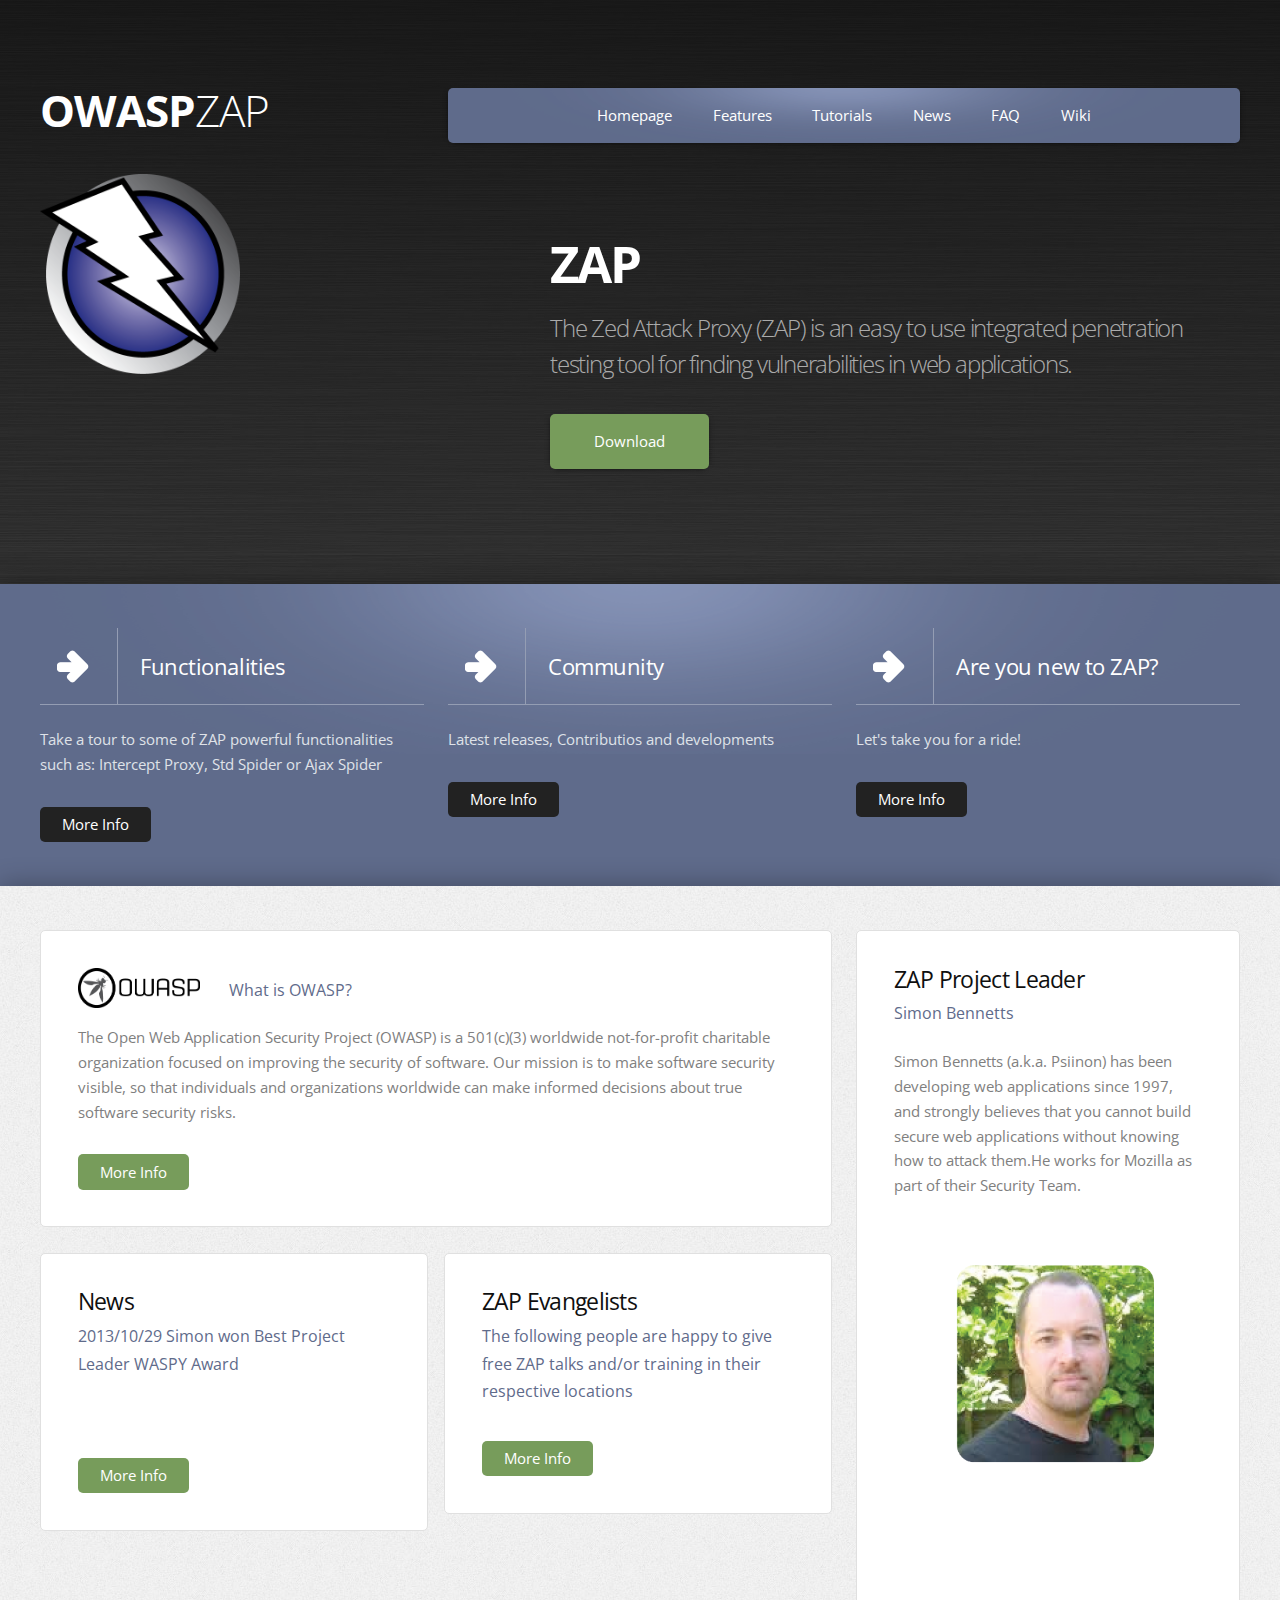
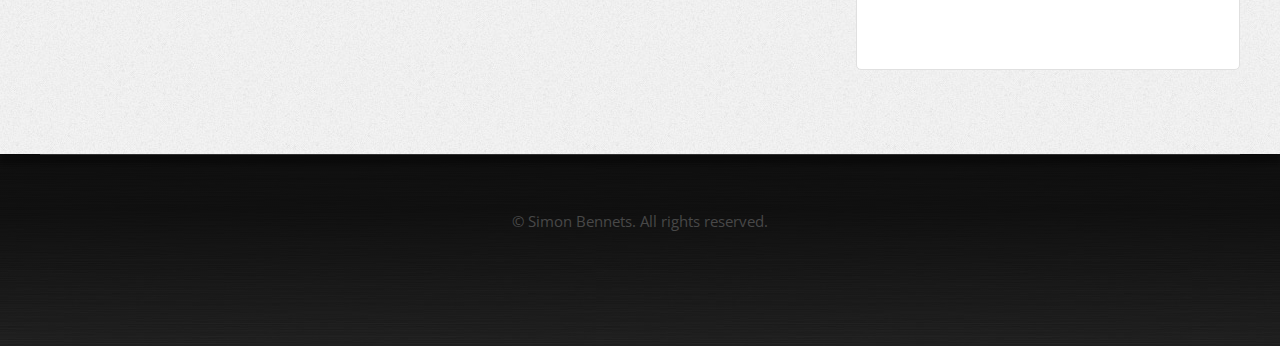
==== index.html @ d0aa6bb1 "first commit website" ====
<!DOCTYPE HTML>
<html>
	<head>
		<title></title>
		<meta http-equiv="content-type" content="text/html; charset=utf-8" />
		<meta name="description" content="" />
		<meta name="keywords" content="" />
		<link href="http://fonts.googleapis.com/css?family=Open+Sans:400,300,700" rel="stylesheet" />
		<script src="js/jquery-1.8.2.min.js"></script>
		<script src="css/5grid/init.js?use=mobile,desktop,1000px&amp;mobileUI=1&amp;mobileUI.theme=none"></script>
		<script src="js/jquery.dropotron-1.2.js"></script>
		<script src="js/init.js"></script>
		<noscript>
			<link rel="stylesheet" href="css/5grid/core.css" />
			<link rel="stylesheet" href="css/5grid/core-desktop.css" />
			<link rel="stylesheet" href="css/5grid/core-1200px.css" />
			<link rel="stylesheet" href="css/5grid/core-noscript.css" />
			<link rel="stylesheet" href="css/style.css" />
			<link rel="stylesheet" href="css/style-desktop.css" />
		</noscript>
		<!--[if lte IE 8]><link rel="stylesheet" href="css/ie8.css" /><![endif]-->
		<!--[if lte IE 7]><link rel="stylesheet" href="css/ie7.css" /><![endif]-->
	</head>
	<body class="homepage">
	
		<div id="wrapper">
		
			<!-- Header Wrapper -->
				<div id="header-wrapper">
	
					<!-- Header -->
						<header id="header">
							<div class="5grid-layout">
								<div class="row">
								
									<!-- Logo -->
										<div class="4u" id="logo">
											<section>
												<h1><a href="#" class="mobileUI-site-name">OWASP<span>ZAP</span></a></h1>
											</section>
										</div>
	
									<!-- Nav -->
										<div class="8u">
										
											<nav id="nav" class="mobileUI-site-nav">
												<ul>
													<li class="current_page_item"><a href="index.html">Homepage</a></li>
													<li>
														<a href="" class="arrow">Features</a>
														<ul>
															<li><a href="#">Ajax Spider</a></li>
															<li><a href="#">Std Spider</a></li>
															<li><a href="#">Fuzzer</a></li>
															<li>
																<span class="arrow">Intercept Proxy</span>
																<ul>
																	<li><a href="#">Lorem ipsum dolor</a></li>
																	<li><a href="#">Phasellus consequat</a></li>
																	<li><a href="#">Magna phasellus</a></li>
																	<li><a href="#">Etiam dolore nisl</a></li>
																	<li><a href="#">Veroeros feugiat</a></li>
																</ul>
															</li>
															<li><a href="#">Veroeros feugiat</a></li>
														</ul>
													</li>
													<li><a href="twocolumn1.html">Tutorials</a></li>
													<li><a href="twocolumn2.html">News</a></li>
													<li><a href="twocolumn2.html">FAQ</a></li>
													 <li><a href="onecolumn.html">Wiki</a></li> 
												</ul>
											</nav>
											
										</div>
								
								</div>
							</div>
						</header>
					
			
			<!-- Banner Wrapper -->
				<div id="banner-wrapper">
					<div class="5grid-layout" id="banner">

						<!-- Banner -->
							<div class="row">
							
								<div class="5u">
									<section><img src="images/logo-zap.png" width="200px" height="200px"></section>
								</div>
								
								<div class="7u">
									<section>
										<h2>ZAP</h2>
										<p class="subtitle">The Zed Attack Proxy (ZAP) is an easy to use integrated penetration testing tool for finding vulnerabilities in web applications.
 </p>
										<p><a href="#" class="button button-style2">Download</a></p>
									</section>
								</div>
							
							</div>
						
					</div>
				</div>
				</div>
		</div>

			<!-- Feature Wrapper -->
				<div id="feature-wrapper">
					<div class="5grid-layout" id="feature-content">
						<div class="row">
						
							<!-- Feature Box 1 -->
								<div class="4u">
								
									<section>
										<h2><span>Functionalities</span></h2>
										<p>Take a tour to some of ZAP powerful functionalities such as:
											Intercept Proxy, Std Spider or Ajax Spider</p>
										<p><a href="#" class="button button-style1">More Info</a></p>
									</section>
									
								</div>
							
							<!-- Feature Box 2 -->
								<div class="4u">
								
									<section>
										<h2><span>Community</span></h2>
										<p>Latest releases, Contributios and developments</p>
										<p><a href="#" class="button button-style1">More Info</a></p>
									</section>
									
								</div>
							
							<!-- Feature Box 3 -->
								<div class="4u">
								
									<section>
										<h2><span>Are you new to ZAP?</span></h2>
										<p>Let's take you for a ride!</p>
										<p><a href="newtozap.html" class="button button-style1">More Info</a></p>
									</section>
									
								</div>

						</div>
					</div>
				</div>
	
	
			<!-- Main Wrapper -->
				<div id="main-wrapper">
					<div class="5grid-layout">
						<div class="row">
							
							<!-- Content -->
								<div id="content" class="8u">
									<article class="box">
										<div class="image-border">
											<a href="#" class="image image-left"><img src="images/owasp-logo.png" alt="" width="100px" height="40px"></a>
										</div>
										<h2></h2>
										<p class="subtitle">What is OWASP?</p>
										<p>The Open Web Application Security Project (OWASP) is a 501(c)(3) worldwide not-for-profit charitable organization focused on improving the security of software. Our mission is to make software security visible, so that individuals and organizations worldwide can make informed decisions about true software security risks. </p>
										<p><a href="#" class="button">More Info</a></p>
									</article>
									
									<!-- Two Column Content -->
										<div class="5grid" id="two-column">
											<div class="row">
												
												<!-- Two Column Content -->
														<div class="6u">
															<section class="box tbox">
																<h2>News</h2>
																<p class="subtitle">2013/10/29 Simon won Best Project Leader WASPY Award</p>
																<div class="image-border">
																	<a href="https://www.owasp.org/index.php/WASPY_Awards_2013" class="image image-full"><img src="" alt=""></a>
																</div>
																<p></p>
																<p><a href="#" class="button">More Info</a></p>
															</section>
														</div>
				
												<!-- Two Column Content -->
														<div class="6u">
															<section class="box tbox">
																<h2>ZAP Evangelists</h2>
																<p class="subtitle">The following people are happy to give free ZAP talks and/or training in their respective locations</p>
																
																<p><a href="http://code.google.com/p/zaproxy/wiki/ZapEvangelists" class="button">More Info</a></p>
															</section>
														</div>
											
											</div>
										</div>
									<!-- Two Column Content -->
	
								</div>
							<!-- Content Ends Here -->
								
							<!-- Sidebar -->
								<div id="sidebar" class="4u">
									
									<section class="box">
										<h2>ZAP Project Leader</h2>
										<p class="subtitle">Simon Bennetts</p>
										<p>Simon Bennetts (a.k.a. Psiinon) has been developing web applications since 1997, and strongly believes that you cannot build secure web applications without knowing how to attack them.He works for Mozilla as part of their Security Team. </p>
										 <ul class="style2">
											<li class="first">
												<div class="image-border">
													<a href="#" class="image image-left"><img src="images/simon.png" alt=""></a>
												</div>
											
											</li> 
												
										</ul>
										
									</section>
									
								</div>
							<!-- Sidebar Ends Here -->
	
						</div>
					</div>
				</div>
	
			<!-- Copyright Wrapper -->
				<div id="copyright-wrapper">

					<div class="5grid-layout">
						<div class="row">
							<div class="12u">
		
								<!-- Copyright -->
									<div id="copyright">
										&copy; Simon Bennets. All rights reserved.
									</div>
							
							</div>
						</div>
					</div>
				
				</div>
			<!-- Copyright Wrapper -->


	</body>
</html>
---- css/5grid/core.css ----
/*****************************************************************/
/* 5grid 0.4.1 by n33.co | MIT+GPLv2 license licensed            */
/* core.css: Core stylesheet                                     */
/*****************************************************************/

/**************************************************/
/* Resets (by meyerweb.com/eric/tools/css/reset/) */
/**************************************************/

	html, body, div, span, applet, object, iframe, h1, h2, h3, h4, h5, h6, p, blockquote, pre, a, abbr, acronym, address, big, cite, code, del, dfn, em, img, ins, kbd, q, s, samp, small, strike, strong, sub, sup, tt, var, b, u, i, center, dl, dt, dd, ol, ul, li, fieldset, form, label, legend, table, caption, tbody, tfoot, thead, tr, th, td, article, aside, canvas, details, embed, figure, figcaption, footer, header, hgroup, menu, nav, output, ruby, section, summary, time, mark, audio, video {
		margin: 0;
		padding: 0;
		border: 0;
		font-size: 100%;
		font: inherit;
		vertical-align: baseline;
	}

	article, aside, details, figcaption, figure, footer, header, hgroup, menu, nav, section {
		display: block;
	}

	body {
		line-height: 1;
	}

	ol, ul {
		list-style: none;
	}

	blockquote, q {
		quotes: none;
	}

	blockquote:before, blockquote:after, q:before, q:after {
		content: '';
		content: none;
	}

	table {
		border-collapse: collapse;
		border-spacing: 0;
	}

/*********************/
/* Grid              */
/*********************/

	.\35 grid .\31 2u { width: 100%; } .\35 grid .\31 1u { width: 91.5%; } .\35 grid .\31 0u { width: 83%; } .\35 grid .\39 u { width: 74.5%; } .\35 grid .\38 u { width: 66%; } .\35 grid .\37 u { width: 57.5%; } .\35 grid .\36 u { width: 49%; } .\35 grid .\35 u { width: 40.5%; } .\35 grid .\34 u { width: 32%; } .\35 grid .\33 u { width: 23.5%; } .\35 grid .\32 u { width: 15%; } .\35 grid .\31 u { width: 6.5%; }
	
	.\35 grid .\31 u, .\35 grid .\32 u, .\35 grid .\33 u, .\35 grid .\34 u, .\35 grid .\35 u, .\35 grid .\36 u, .\35 grid .\37 u, .\35 grid .\38 u, .\35 grid .\39 u, .\35 grid .\31 0u, .\35 grid .\31 1u, .\35 grid .\31 2u {
		margin: 1% 0 1% 2%;
		float: left;
	}

	.\35 grid:after {
		content: '';
		display: block;
		clear: both;
		height: 0;
	}

	.\35 grid-flush .\31 2u { width: 100% !important; } .\35 grid-flush .\31 1u { width: 91.6666666667% !important; } .\35 grid-flush .\31 0u { width: 83.3333333333% !important; } .\35 grid-flush .\39 u { width: 75% !important; } .\35 grid-flush .\38 u { width: 66.6666666667% !important; } .\35 grid-flush .\37 u { width: 58.3333333333% !important; } .\35 grid-flush .\36 u { width: 50% !important; } .\35 grid-flush .\35 u { width: 41.6666666667% !important; } .\35 grid-flush .\34 u { width: 33.3333333333% !important; } .\35 grid-flush .\33 u { width: 25% !important; } .\35 grid-flush .\32 u { width: 16.6666666667% !important; } .\35 grid-flush .\31 u { width: 8.3333333333% !important; }

	.\35 grid-flush .\31 u, .\35 grid-flush .\32 u, .\35 grid-flush .\33 u, .\35 grid-flush .\34 u, .\35 grid-flush .\35 u, .\35 grid-flush .\36 u, .\35 grid-flush .\37 u, .\35 grid-flush .\38 u, .\35 grid-flush .\39 u, .\35 grid-flush .\31 0u, .\35 grid-flush .\31 1u, .\35 grid-flush .\31 2u {
		margin: 0 !important;
	}

	.do-5grid .do-12u { width: 100%; } .do-5grid .do-11u { width: 91.5%; } .do-5grid .do-10u { width: 83%; } .do-5grid .do-9u { width: 74.5%; } .do-5grid .do-8u { width: 66%; } .do-5grid .do-7u { width: 57.5%; } .do-5grid .do-6u { width: 49%; } .do-5grid .do-5u { width: 40.5%; } .do-5grid .do-4u { width: 32%; } .do-5grid .do-3u { width: 23.5%; } .do-5grid .do-2u { width: 15%; } .do-5grid .do-1u { width: 6.5%; }
	
	.do-5grid .do-1u, .do-5grid .do-2u, .do-5grid .do-3u, .do-5grid .do-4u, .do-5grid .do-5u, .do-5grid .do-6u, .do-5grid .do-7u, .do-5grid .do-8u, .do-5grid .do-9u, .do-5grid .do-10u, .do-5grid .do-11u, .do-5grid .do-12u {
		margin: 1% 0 1% 2%;
		float: left;
	}

	.do-5grid:after {
		content: '';
		display: block;
		clear: both;
		height: 0;
	}

	.do-5grid-flush .do-12u { width: 100%; } .do-5grid-flush .do-11u { width: 91.6666666667%; } .do-5grid-flush .do-10u { width: 83.3333333333%; } .do-5grid-flush .do-9u { width: 75%; } .do-5grid-flush .do-8u { width: 66.6666666667%; } .do-5grid-flush .do-7u { width: 58.3333333333%; } .do-5grid-flush .do-6u { width: 50%; } .do-5grid-flush .do-5u { width: 41.6666666667%; } .do-5grid-flush .do-4u { width: 33.3333333333%; } .do-5grid-flush .do-3u { width: 25%; } .do-5grid-flush .do-2u { width: 16.6666666667%; } .do-5grid-flush .do-1u { width: 8.3333333333%; }

	.do-5grid-flush .do-1u, .do-5grid-flush .do-2u, .do-5grid-flush .do-3u, .do-5grid-flush .do-4u, .do-5grid-flush .do-5u, .do-5grid-flush .do-6u, .do-5grid-flush .do-7u, .do-5grid-flush .do-8u, .do-5grid-flush .do-9u, .do-5grid-flush .do-10u, .do-5grid-flush .do-11u, .do-5grid-flush .do-12u {
		margin: 0 !important;
	}

/*********************/
/* Mobile            */
/*********************/

	#mobileUI-site-titlebar {
		text-align: center;
	}
	
	#mobileUI-site-nav-opener {
		top: 0;
		left: 0;
	}
	
	#mobileUI-site-nav {
	}

		#mobileUI-site-nav-inner {
		}
	
		.mobileUI-site-nav-link {
			display: block;
		}
	
		.mobileUI-site-nav-link .indent-1 { display: inline-block; width: 1em; }
		.mobileUI-site-nav-link .indent-2 { display: inline-block; width: 2em; }
		.mobileUI-site-nav-link .indent-3 { display: inline-block; width: 3em; }
		.mobileUI-site-nav-link .indent-4 { display: inline-block; width: 4em; }
		.mobileUI-site-nav-link .indent-5 { display: inline-block; width: 5em; }
		.mobileUI-site-nav-link .indent-6 { display: inline-block; width: 6em; }
		.mobileUI-site-nav-link .indent-7 { display: inline-block; width: 7em; }
		.mobileUI-site-nav-link .indent-8 { display: inline-block; width: 8em; }
		.mobileUI-site-nav-link .indent-9 { display: inline-block; width: 9em; }
		.mobileUI-site-nav-link .indent-10 { display: inline-block; width: 10em; }
---- css/5grid/core-desktop.css ----
/*****************************************************************/
/* 5grid 0.4.1 by n33.co | MIT+GPLv2 license licensed            */
/* core-desktop.css: Core (desktop) stylesheet                   */
/*****************************************************************/

.\35 grid .row:after { content: ''; display: block; clear: both; height: 0; } 
.\35 grid .row > :first-child { margin-left: 0; } 
.\35 grid .row:first-child > * { margin-top: 0; } 
.\35 grid .row:last-child > * { margin-bottom: 0; }
.\35 grid .offset-1u:first-child { margin-left: 8.5% !important; } 
.\35 grid .offset-2u:first-child { margin-left: 17% !important; } 
.\35 grid .offset-3u:first-child { margin-left: 25.5% !important; } 
.\35 grid .offset-4u:first-child { margin-left: 34% !important; } 
.\35 grid .offset-5u:first-child { margin-left: 42.5% !important; } 
.\35 grid .offset-6u:first-child { margin-left: 51% !important; } 
.\35 grid .offset-7u:first-child { margin-left: 59.5% !important; } 
.\35 grid .offset-8u:first-child { margin-left: 68% !important; } 
.\35 grid .offset-9u:first-child { margin-left: 76.5% !important; } 
.\35 grid .offset-10u:first-child { margin-left: 85% !important; } 
.\35 grid .offset-11u:first-child { margin-left: 93.5% !important; } 
.\35 grid .offset-1u { margin-left: 10.5% !important; } 
.\35 grid .offset-2u { margin-left: 19% !important; } 
.\35 grid .offset-3u { margin-left: 27.5% !important; } 
.\35 grid .offset-4u { margin-left: 36% !important; } 
.\35 grid .offset-5u { margin-left: 44.5% !important; } 
.\35 grid .offset-6u { margin-left: 53% !important; } 
.\35 grid .offset-7u { margin-left: 61.5% !important; } 
.\35 grid .offset-8u { margin-left: 70% !important; } 
.\35 grid .offset-9u { margin-left: 78.5% !important; } 
.\35 grid .offset-10u { margin-left: 87% !important; } 
.\35 grid .offset-11u { margin-left: 95.5% !important; }
---- css/5grid/core-1200px.css ----
/*****************************************************************/
/* 5grid 0.4.1 by n33.co | MIT+GPLv2 license licensed            */
/* core-1200px.css: 1200px                                       */
/*****************************************************************/

/*********************/
/* 1200px            */
/*********************/

	.\35 grid-layout {
		width: 1200px;
		margin: 0 auto;
	}
---- css/5grid/core-noscript.css ----
/*****************************************************************/
/* 5grid 0.4.1 by n33.co | MIT+GPLv2 license licensed            */
/* noscript-1000px.css: Kludgey noscript stylesheet              */
/*****************************************************************/

/*********************/
/* Base Grid         */
/*********************/

	.\35 grid-layout .\31 2u { width: 100%; } 
	.\35 grid-layout .\31 1u { width: 91.5%; } 
	.\35 grid-layout .\31 0u { width: 83%; } 
	.\35 grid-layout .\39 u { width: 74.5%; } 
	.\35 grid-layout .\38 u { width: 66%; }
	.\35 grid-layout .\37 u { width: 57.5%; } 
	.\35 grid-layout .\36 u { width: 49%; } 
	.\35 grid-layout .\35 u { width: 40.5%; } 
	.\35 grid-layout .\34 u { width: 32%; } 
	.\35 grid-layout .\33 u { width: 23.5%; } 
	.\35 grid-layout .\32 u { width: 15%; } 
	.\35 grid-layout .\31 u { width: 6.5%; }

	.\35 grid-layout .\31 u, .\35 grid-layout .\32 u, .\35 grid-layout .\33 u, .\35 grid-layout .\34 u, .\35 grid-layout .\35 u, .\35 grid-layout .\36 u, .\35 grid-layout .\37 u, .\35 grid-layout .\38 u, .\35 grid-layout .\39 u, .\35 grid-layout .\31 0u, .\35 grid-layout .\31 1u, .\35 grid-layout .\31 2u {
		margin: 1% 0 1% 2%;
		float: left;
	}

	.\35 grid-layout:after {
		content: '';
		display: block;
		clear: both;
		height: 0;
	}

/*********************/
/* Desktop           */
/*********************/

	.\35 grid-layout .row:after { content: ''; display: block; clear: both; height: 0; } 
	.\35 grid-layout .row > :first-child { margin-left: 0; } 
	.\35 grid-layout .row:first-child > * { margin-top: 0; } 
	.\35 grid-layout .row:last-child > * { margin-bottom: 0; }
	.\35 grid-layout .offset-1u:first-child { margin-left: 8.5% !important; } 
	.\35 grid-layout .offset-2u:first-child { margin-left: 17% !important; } 
	.\35 grid-layout .offset-3u:first-child { margin-left: 25.5% !important; } 
	.\35 grid-layout .offset-4u:first-child { margin-left: 34% !important; } 
	.\35 grid-layout .offset-5u:first-child { margin-left: 42.5% !important; } 
	.\35 grid-layout .offset-6u:first-child { margin-left: 51% !important; } 
	.\35 grid-layout .offset-7u:first-child { margin-left: 59.5% !important; } 
	.\35 grid-layout .offset-8u:first-child { margin-left: 68% !important; } 
	.\35 grid-layout .offset-9u:first-child { margin-left: 76.5% !important; } 
	.\35 grid-layout .offset-10u:first-child { margin-left: 85% !important; } 
	.\35 grid-layout .offset-11u:first-child { margin-left: 93.5% !important; } 
	.\35 grid-layout .offset-1u { margin-left: 10.5% !important; } 
	.\35 grid-layout .offset-2u { margin-left: 19% !important; } 
	.\35 grid-layout .offset-3u { margin-left: 27.5% !important; } 
	.\35 grid-layout .offset-4u { margin-left: 36% !important; } 
	.\35 grid-layout .offset-5u { margin-left: 44.5% !important; } 
	.\35 grid-layout .offset-6u { margin-left: 53% !important; } 
	.\35 grid-layout .offset-7u { margin-left: 61.5% !important; } 
	.\35 grid-layout .offset-8u { margin-left: 70% !important; } 
	.\35 grid-layout .offset-9u { margin-left: 78.5% !important; } 
	.\35 grid-layout .offset-10u { margin-left: 87% !important; } 
	.\35 grid-layout .offset-11u { margin-left: 95.5% !important; }
---- css/style.css ----
/*********************************************************************************/
/* Basic                                                                         */
/*********************************************************************************/

	*
	{
		-webkit-box-sizing: border-box;
		-moz-box-sizing: border-box;
		box-sizing: border-box;
	}

	body
	{
		background: #1e1e1e  url(images/bg04.jpg) repeat;
		font-family: 'Open Sans', sans-serif;
		font-size: 11pt;
		color: #7f7f7f;
	}

	form
	{
	}
	
		form input,
		form select,
		form textarea
		{
			-webkit-appearance: none;
		}
			
	br.clear
	{
		clear: both;
	}
	
	p, ul, ol, dl, table
	{
		margin-bottom: 1em;
	}
	
	p
	{
		line-height: 1.7em;
	}
	
	a
	{
		color: #779c5b;
	}
	
		a:hover
		{
			text-decoration: none;
		}
	
	section,
	article
	{
		margin-bottom: 3em;
	}
	
	section > :last-child,
	article > :last-child
	{
		margin-bottom: 0;
	}

	section:last-child,
	article:last-child
	{
		margin-bottom: 0;
	}

	.image
	{
		display: inline-block;
	}
	
		.image img
		{
			display: block;
			width: 100%;
		}

	.image-full
	{
		display: block;
		width: 100%;
	}

	.image-left
	{
		float: left;
		margin: 0 2em 0 1em;
	}

	.image-border img
	{
		border-radius: 5px;
	}
				
	ul.style1
	{
	}

		ul.style1 li
		{
			padding: 0.80em 0 0.75em 0;
			border-top: 1px solid #e0e0e0;
		}

		ul.style1 a
		{
			text-decoration: underline;
			color: #779c5b;
		}

			ul.style1 a:hover
			{
				text-decoration: none;
			}
			
		ul.style1 .image-left
		{
			margin-top: 0.50em;
			margin-right: 1.50em;
			margin-left: 0 !important;
		}
		
		ul.style1 .date
		{
			display: block;
			margin: 0;
			padding: 1em 0 0 0;
			line-height: 0;
			color: #047ab7;
		}

		ul.style1 .first
		{
			border-top: none;
		}
	
	ul.style2
	{
	}

		ul.style2 li
		{
			overflow: hidden;
			padding: 1.75em 0 1.75em 0;
			border-top: 1px solid #e0e0e0;
		}

		ul.style2 p
		{
			margin: 0;
		}
		
		ul.style2 h3 {
			padding: 0 0 0.50em 0;
			font-size: 1.00em;
		}

		ul.style2 .image-left
		{
			margin-left: 0;
		}

		ul.style2 .first
		{
			border-top: none;
		}
		
	ol.style1
	{
		margin-left: 3em;
	}
	
		ol.style1 li
		{
			padding: 0.35em 0;
			list-style: decimal;
		}

	.button
	{
		display: inline-block;
		margin-top: 1em;
		padding: 0.70em 1.5em;
		border-radius: 5px;
		background: #779c5b;
		line-height: 1;
		text-align: center;
		text-decoration: none;
		color: #FFFFFF;
		transition: background-color .25s ease-in-out;
		-moz-transition: background-color .25s ease-in-out;
		-webkit-transition: background-color .25s ease-in-out;
	}
	
		.button:hover
		{
			background: #96b77c;
		}

	.button-style1
	{
		background: #222222;
	}

		.button-style1:hover
		{
			background: #2d2d2d;
		}
	
	.button-style2
	{
		margin-top: 0.50em;
		padding: 1.75em 3.00em;
		box-shadow: 5px 0 5px -5px rgba(0, 0, 0, 0.4), 0 6px 5px -5px rgba(0, 0, 0, 0.4), -5px 0 5px -5px rgba(0, 0, 0, 0.4);
		line-height: 0.25em;
	}
		.button-style2:hover
		{
			background: #96b77c;
		}

	/* Assign these to ARTICLE tags */
	
	.box
	{
		padding: 2.50em 2.50em;
		background: #FFFFFF;
		border: 1px solid #e0e0e0;
		border-radius: 5px;
	}
	
		.box h2
		{
			padding: 0 0 0.40em 0;
			letter-spacing: -0.03em;
			font-size: 1.60em;
			color: #0f0f0f;
		}
		
		.box .subtitle
		{
			padding: 0 0 0.30em 0;
			font-size: 1.10em;
			color: #5f6b8b;
		}

	.box-post
	{
	}
	
	.box-featured-post
	{
	}

	/* Assign these to SECTION tags */

	.box-news
	{
	}
	
	.box-tweets
	{
	}

	.box-contact
	{
	}

/*********************************************************************************/
/* Wrappers                                                                      */
/*********************************************************************************/

	#wrapper
	{
		overflow: hidden;
		background: url(images/bg01.jpg) repeat;
	}
	
	#wrapper-gradient
	{
	}

	#header-wrapper
	{
		overflow: hidden;

		background: url(images/gradient.svg);

		background:	-moz-linear-gradient(
				center bottom,
				rgba(0,0,0,0) 5%,
				rgba(0,0,0,0.5) 100%
			);
		
		background: -webkit-gradient(
			linear,
			left bottom,
			left top,
			color-stop(0.0, rgba(0,0,0,0.0)),
			color-stop(1.0, rgba(0,0,0,0.5))
		);
	}
	
	#banner-wrapper
	{
		overflow: hidden;
	}
	
	#feature-wrapper
	{
		overflow: hidden;
		padding: 3em 0em;
		background: #5f6b8b url(images/shadow02.png) no-repeat center top;
		box-shadow: 0px 10px 5px rgba(0,0,0,.3), 0px -1px 25px rgba(0,0,0,.3);
		color: #dfe2e8;
	}
	
	#main-wrapper
	{
		overflow: hidden;
		padding: 3em 0em 4em 0em;
		background: #f3f3f3 url(images/bg03.jpg) repeat;
		box-shadow: 0px 10px 5px rgba(0,0,0,.3), 0px -1px 25px rgba(0,0,0,.3);
	}
	
	#footer-wrapper
	{
	}

	#copyright-wrapper
	{

		background: url(images/gradient.svg);

		background:
			-moz-linear-gradient(
				center bottom,
				rgba(0,0,0,0) 5%,
				rgba(0,0,0,0.5) 70%
			);
		
		background: -webkit-gradient(
			linear,
			left bottom,
			left top,
			color-stop(0.0, rgba(0,0,0,0.0)),
			color-stop(0.70, rgba(0,0,0,0.5))
		);		

	}
	

/*********************************************************************************/
/* Feature                                                                       */
/*********************************************************************************/

	#feature-content
	{
	}

	#feature-content h2
	{
		height: 3.50em;
		margin: 0 0 1em 0;
		padding: 0 0 0 3.50em;
		background: url(images/arrow01.png) no-repeat 0.75em 50%;
		border-bottom: 1px solid #949db3;
		letter-spacing: -0.02em;
		font-size: 1.50em;
		color: #FFFFFF;
	}
	
	#feature-content span
	{
		display: inline-block;
		height: 3.50em;
		padding: 0 0 0 1em;
		border-left: 1px solid #949db3;
		line-height: 3.5em;
	}


/*********************************************************************************/
/* Banner                                                                        */
/*********************************************************************************/

	#banner
	{
		overflow: hidden;
	}
	
	#banner h2
	{
		display: inline-block;
		font-weight: 700;
		color: #FFFFFF;
	}
	
	#banner .subtitle
	{
		font-weight: 300;
		color: #ababab;
	}
	
/*********************************************************************************/
/* Content                                                                       */
/*********************************************************************************/

	#content
	{
	}

		#content article
		{
		}

		#content .image-left
		{
			margin-left: 0;
		}

/*********************************************************************************/
/* Sidebar                                                                       */
/*********************************************************************************/

	#sidebar
	{
	}
	

/*********************************************************************************/
/* Two Column                                                                    */
/*********************************************************************************/


	#two-column
	{
	}

		#two-column .tbox
		{
		}

			#two-column .tbox .image-full
			{
				padding-bottom: 2em;
			}

/*********************************************************************************/
/* Copyright                                                                     */
/*********************************************************************************/

	#copyright 
	{
		padding: 4em 1em 8em 1em;
		border-top: solid 1px #303030;
		text-align: center;
		font-size: 1em;
		color: #484848;
	}
---- css/style-desktop.css ----
/*********************************************************************************/
/* Basic                                                                         */
/*********************************************************************************/

/*********************************************************************************/
/* Wrappers                                                                      */
/*********************************************************************************/

	#header-wrapper
	{
	}
	
	#banner-wrapper
	{
	}
	
	#main-wrapper
	{
	}
	
	#footer-wrapper
	{
	}

/*********************************************************************************/
/* Header                                                                        */
/*********************************************************************************/

	#header 
	{
		height: 11.85em;
	}

		#header h1 
		{
			float: left;
			letter-spacing: -1px;
			font-size: 3em;
			font-weight: 700;
		}
		
			#header h1 a 
			{
				display: inline-block;
				padding-top: 2.00em;
				text-decoration: none;
				color: #FFF;
			}

				#header h1 a span 
				{
					font-weight: 200;
				}
	
		#header p 
		{
			padding-top: .60em;
			letter-spacing: -.05em;
			font-size: 1.3em;
			color: #777;
		}

/*********************************************************************************/
/* Nav                                                                           */
/*********************************************************************************/

	#nav 
	{
		height: 3.75em;
		margin-top: 6.00em;
		background: #5f6b8b url(images/shadow01.png) no-repeat center top;
		border-radius: 5px;
		box-shadow: 5px 0 5px -5px rgba(0, 0, 0, 0.4), 0 6px 5px -5px rgba(0, 0, 0, 0.4), -5px 0 5px -5px rgba(0, 0, 0, 0.4);
	}
	
		#nav ul 
		{
			margin: 0;
			padding: 0;
			text-align: center;
 		}
		
		#nav li 
		{
			display: inline-block;
		}
		
		#nav a 
		{
			display: block;
			padding: 0 1.25em;
			line-height: 3.75em;
			text-decoration: none;
			font-size: 1.00em;
			color: #FFF;
			outline: 0;
		}
		
		#nav .current_page_item
		{
		}

		#nav > ul > li > ul
		{
			display: none;
		}

	.dropotron
	{
		background: #5f6b8b;
		background: rgba(95,107,139,0.98);
		border-radius: 5px;
		padding: 1.25em;
		line-height: 2.25em;
		min-width: 15em;
		box-shadow: 0px 5px 5px 0px rgba(0,0,0,0.25);
	}
	
		.dropotron-level-0
		{
			border-top-left-radius: 0;
			border-top-right-radius: 0;
			padding-top: 0.5em;
		}
	
		.dropotron a,
		.dropotron span
		{
			color: #dfe2e8;
			text-decoration: none;
			outline: 0;
		}
		
		.dropotron li:hover > a,
		.dropotron li:hover > span
		{
			color: #fff;
		}

/*********************************************************************************/
/* Banner                                                                        */
/*********************************************************************************/

	#banner
	{
		height: 28.00em;
	}
	
		#banner h2
		{
			padding: 1.25em 0 0.40em 0;
			letter-spacing: -0.05em;
			font-size: 3.50em;
		}
		
		#banner .subtitle
		{
			line-height: 1.50em;
			letter-spacing: -0.05em;
			font-size: 1.65em;
		}

/*********************************************************************************/
/* Feature                                                                       */
/*********************************************************************************/

	#feature-content
	{
	}

	#feature-content h2
	{
	}
	
	#feature-content span
	{
	}


/*********************************************************************************/
/* Footer                                                                        */
/*********************************************************************************/

	#footer
	{
	}

/*********************************************************************************/
/* Main                                                                          */
/*********************************************************************************/

	#main
	{
	}
	
/*********************************************************************************/
/* Content                                                                       */
/*********************************************************************************/

	#content
	{
	}

		#content article
		{
			margin-bottom: 1.75em !important;
		}

		#content .image-left
		{
			margin-left: 0;
		}

/*********************************************************************************/
/* Sidebar                                                                       */
/*********************************************************************************/

	#sidebar
	{
	}
	
		#sidebar section
		{
			margin-bottom: 1.75em !important;
		}

		#sidebar .button
		{
			margin-top: 0 !important;
		}
---- css/ie8.css ----
/*********************************************************************************/
/* Basic                                                                         */
/*********************************************************************************/
---- css/ie7.css ----
/*********************************************************************************/
/* Basic                                                                         */
/*********************************************************************************/

	.image
	{
		display: inline !important;
		width: auto !important;
	}

		.image-left img
		{
			width: auto;
		}

	.box
	{
	}

/*********************************************************************************/
/* Header                                                                        */
/*********************************************************************************/

	#header 
	{
	}

		#header > .\35 grid-layout
		{
			position: relative;
		}

		#header h1 
		{
			position: absolute;
			left: 0;
			top: 0;
		}
		
			#header h1 a 
			{
				display: block;
				float: left;
			}

/*********************************************************************************/
/* Nav                                                                           */
/*********************************************************************************/

	#nav 
	{
		position: absolute;
		right: 0;
		top: 0;
	}
	
		#nav ul 
		{
			overflow: hidden;
 		}
		
		#nav li 
		{
			display: block;
			float: left;
		}
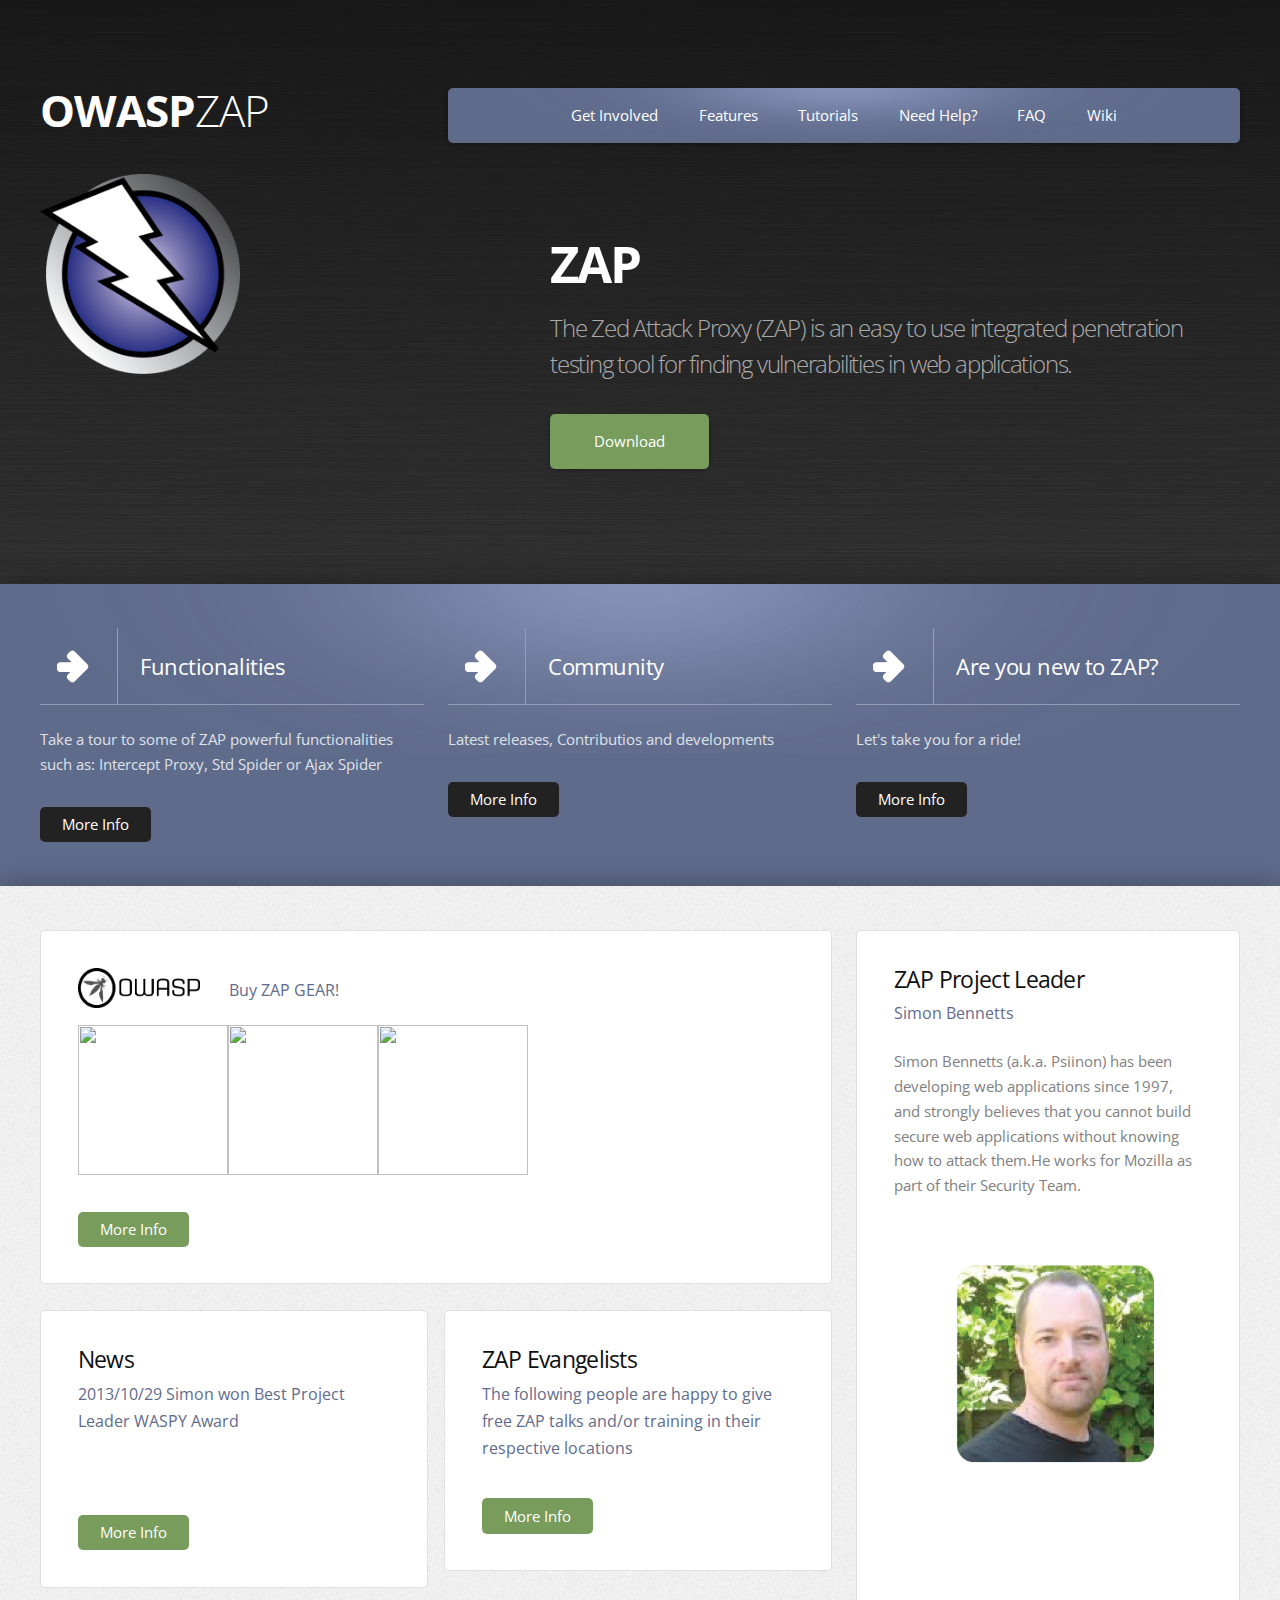
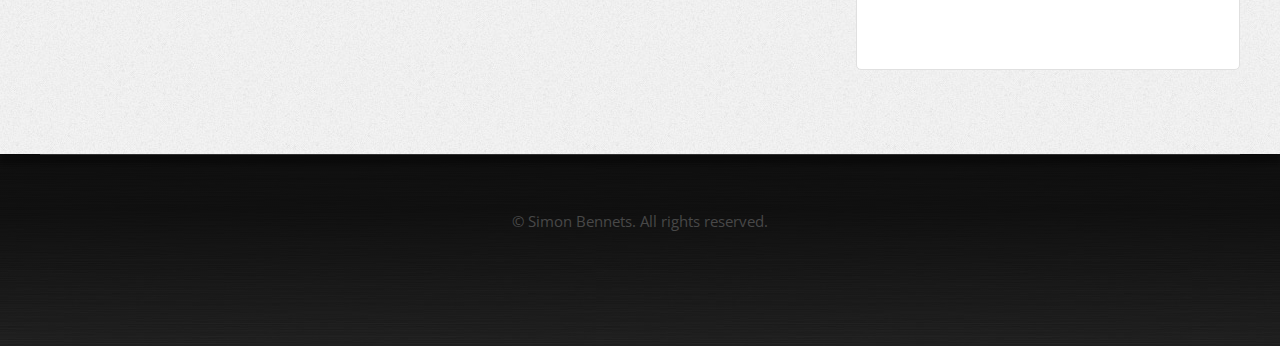
==== commit aeece827: "edited" ====
--- a/index.html
+++ b/index.html
@@ -45,14 +45,20 @@
 										
 											<nav id="nav" class="mobileUI-site-nav">
 												<ul>
-													<li class="current_page_item"><a href="index.html">Homepage</a></li>
+													<li class="current_page_item"><a href="">Get Involved</a></li>
 													<li>
 														<a href="" class="arrow">Features</a>
 														<ul>
-															<li><a href="#">Ajax Spider</a></li>
-															<li><a href="#">Std Spider</a></li>
-															<li><a href="#">Fuzzer</a></li>
-															<li>
+															<li><a href="http://code.google.com/p/zaproxy/wiki/HelpStartConceptsSpider">Std Spider</a></li>												
+															<li><a href="http://code.google.
+															com/p/zaproxy/wiki/HelpStartConceptsFuzz">Fuzzer</a></li>
+															<li><a href="http://code.google.com/p/zaproxy/wiki/HelpStartConceptsIntercept">Intercept Proxy</a></li>
+															<li><a href="http://code.google.com/p/zaproxy/wiki/HelpUiDialogsOptionsDynsslcert">Dynamic SSL Certificates</a></li>
+															<li><a href="http://code.google.com/p/zaproxy/wiki/HelpStartConceptsAscan">Automated Scanner</a></li>
+															<li><a href="http://code.google.com/p/zaproxy/wiki/HelpStartConceptsPscan">Passive Scan</a></li>	
+
+															
+															<!-- <li>
 																<span class="arrow">Intercept Proxy</span>
 																<ul>
 																	<li><a href="#">Lorem ipsum dolor</a></li>
@@ -61,14 +67,14 @@
 																	<li><a href="#">Etiam dolore nisl</a></li>
 																	<li><a href="#">Veroeros feugiat</a></li>
 																</ul>
-															</li>
-															<li><a href="#">Veroeros feugiat</a></li>
+															</li> -->
+															
 														</ul>
 													</li>
-													<li><a href="twocolumn1.html">Tutorials</a></li>
-													<li><a href="twocolumn2.html">News</a></li>
-													<li><a href="twocolumn2.html">FAQ</a></li>
-													 <li><a href="onecolumn.html">Wiki</a></li> 
+													<li><a href="http://code.google.com/p/zaproxy/wiki/Videos">Tutorials</a></li>
+													<li><a href="">Need Help?</a></li>
+													<li><a href="http://code.google.com/p/zaproxy/wiki/FAQtoplevel">FAQ</a></li>
+													 <li><a href="http://code.google.com/p/zaproxy/wiki/Introduction?tm=6">Wiki</a></li> 
 												</ul>
 											</nav>
 											
@@ -95,7 +101,7 @@
 										<h2>ZAP</h2>
 										<p class="subtitle">The Zed Attack Proxy (ZAP) is an easy to use integrated penetration testing tool for finding vulnerabilities in web applications.
  </p>
-										<p><a href="#" class="button button-style2">Download</a></p>
+										<p><a href="http://code.google.com/p/zaproxy/downloads/list" class="button button-style2">Download</a></p>
 									</section>
 								</div>
 							
@@ -118,7 +124,7 @@
 										<h2><span>Functionalities</span></h2>
 										<p>Take a tour to some of ZAP powerful functionalities such as:
 											Intercept Proxy, Std Spider or Ajax Spider</p>
-										<p><a href="#" class="button button-style1">More Info</a></p>
+										<p><a href="https://www.owasp.org/index.php/OWASP_Zed_Attack_Proxy_Project#tab=Functionality" class="button button-style1">More Info</a></p>
 									</section>
 									
 								</div>
@@ -140,7 +146,7 @@
 									<section>
 										<h2><span>Are you new to ZAP?</span></h2>
 										<p>Let's take you for a ride!</p>
-										<p><a href="newtozap.html" class="button button-style1">More Info</a></p>
+										<p><a href="content/newtozap.html" class="button button-style1">More Info</a></p>
 									</section>
 									
 								</div>
@@ -162,9 +168,9 @@
 											<a href="#" class="image image-left"><img src="images/owasp-logo.png" alt="" width="100px" height="40px"></a>
 										</div>
 										<h2></h2>
-										<p class="subtitle">What is OWASP?</p>
-										<p>The Open Web Application Security Project (OWASP) is a 501(c)(3) worldwide not-for-profit charitable organization focused on improving the security of software. Our mission is to make software security visible, so that individuals and organizations worldwide can make informed decisions about true software security risks. </p>
-										<p><a href="#" class="button">More Info</a></p>
+										<p class="subtitle">Buy ZAP GEAR!</p>
+										<p><img src="http://i1.cpcache.com/product/687099563/tshirt.jpg" width="150px" height="150px"><img src="http://i1.cpcache.com/product/687099558/tshirt.jpg" width="150px" height="150px"><img src="http://i1.cpcache.com/product/687220917/tshirt.jpg" width="150px" height="150px"></p>
+										<p><a href="http://www.cafepress.com/zaproxy" class="button">More Info</a></p>
 									</article>
 									
 									<!-- Two Column Content -->
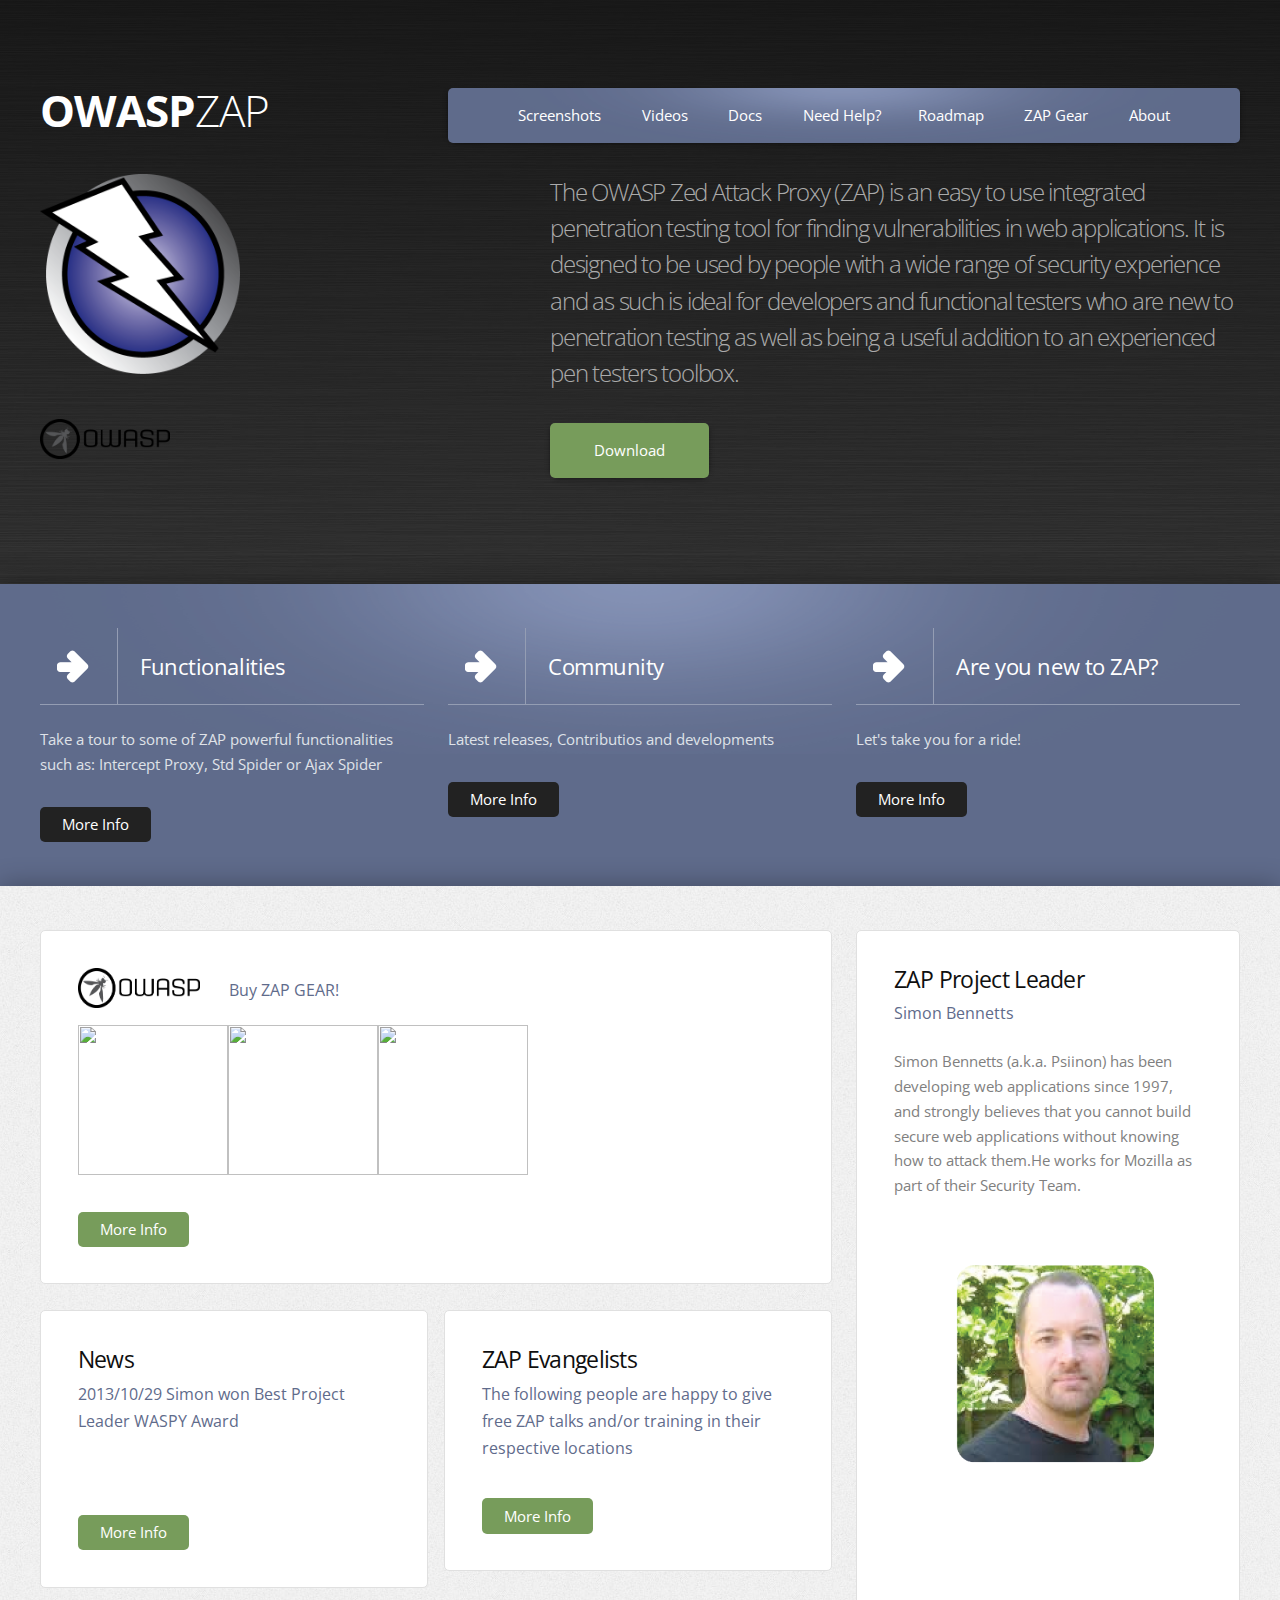
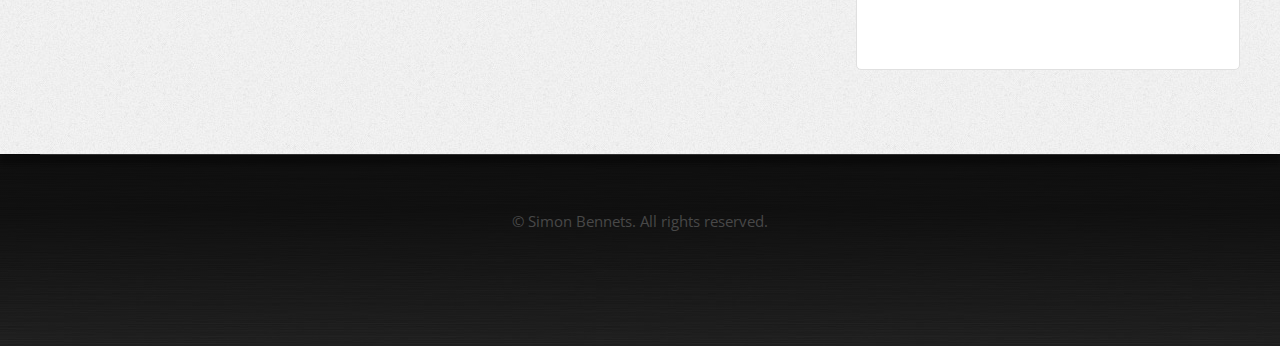
==== commit 83a1de18: "Changes ZAP- 2" ====
--- a/index.html
+++ b/index.html
@@ -23,11 +23,9 @@
 	</head>
 	<body class="homepage">
 	
-		<div id="wrapper">
-		
+		<div id="wrapper">		
 			<!-- Header Wrapper -->
-				<div id="header-wrapper">
-	
+				<div id="header-wrapper">	
 					<!-- Header -->
 						<header id="header">
 							<div class="5grid-layout">
@@ -41,23 +39,23 @@
 										</div>
 	
 									<!-- Nav -->
-										<div class="8u">
-										
+										<div class="8u">										
 											<nav id="nav" class="mobileUI-site-nav">
 												<ul>
-													<li class="current_page_item"><a href="">Get Involved</a></li>
+													<li class="current_page_item"><a href="https://www.owasp.org/index.php/OWASP_Zed_Attack_Proxy_Project#tab=Screenshots">Screenshots</a></li>
 													<li>
-														<a href="" class="arrow">Features</a>
+														<a href="https://code.google.com/p/zaproxy/wiki/Videos" class="arrow">Videos</a>
+													</li>
+													<!--<li><a href="http://code.google.com/p/zaproxy/wiki/Videos">Docs</a></li>-->
+													<li>
+														<a href="" class="arrow">Docs</a>
 														<ul>
-															<li><a href="http://code.google.com/p/zaproxy/wiki/HelpStartConceptsSpider">Std Spider</a></li>												
+															<li><a href="http://code.google.com/p/zaproxy/wiki/HelpStartConceptsSpider">Getting Started Guide</a></li>												
 															<li><a href="http://code.google.
-															com/p/zaproxy/wiki/HelpStartConceptsFuzz">Fuzzer</a></li>
-															<li><a href="http://code.google.com/p/zaproxy/wiki/HelpStartConceptsIntercept">Intercept Proxy</a></li>
-															<li><a href="http://code.google.com/p/zaproxy/wiki/HelpUiDialogsOptionsDynsslcert">Dynamic SSL Certificates</a></li>
-															<li><a href="http://code.google.com/p/zaproxy/wiki/HelpStartConceptsAscan">Automated Scanner</a></li>
-															<li><a href="http://code.google.com/p/zaproxy/wiki/HelpStartConceptsPscan">Passive Scan</a></li>	
-
-															
+															com/p/zaproxy/wiki/HelpStartConceptsFuzz">User Guide</a></li>
+															<li><a href="http://code.google.com/p/zaproxy/wiki/HelpStartConceptsIntercept">FAQ</a></li>
+															<li><a href="http://code.google.com/p/zaproxy/wiki/HelpUiDialogsOptionsDynsslcert">Blog</a></li>
+																												
 															<!-- <li>
 																<span class="arrow">Intercept Proxy</span>
 																<ul>
@@ -71,11 +69,22 @@
 															
 														</ul>
 													</li>
-													<li><a href="http://code.google.com/p/zaproxy/wiki/Videos">Tutorials</a></li>
-													<li><a href="">Need Help?</a></li>
-													<li><a href="http://code.google.com/p/zaproxy/wiki/FAQtoplevel">FAQ</a></li>
-													 <li><a href="http://code.google.com/p/zaproxy/wiki/Introduction?tm=6">Wiki</a></li> 
+													<li><a href="" class="arrow">Need Help?</a>
+													<ul>
+															<li><a href="https://code.google.com/p/zaproxy/wiki/FAQtoplevel">FAQ</a></li>
+															<li><a href="https://code.google.com/p/zaproxy/wiki/HelpIntro">User Guide</a></li>
+															<li><a href="#">User Group</a></li>
+															<li><a href="https://groups.google.com/forum/#!forum/zaproxy-develop">Dev Group</a></li>
+															<li><a href="">IRC Channel</a></li>
+															<li><a href="https://code.google.com/p/zaproxy/wiki/ZapEvangelists">Evangelist</a></li>													
+													</li>
+													
+													
+													
 												</ul>
+											<li><a href="https://www.owasp.org/index.php/OWASP_Zed_Attack_Proxy_Project#tab=Roadmap" class="arrow">Roadmap</a></li>
+													<li><a href="http://www.cafepress.com/zaproxy" class="arrow">ZAP Gear</a></li>
+													<li><a href="#" class="arrow">About</a></li>
 											</nav>
 											
 										</div>
@@ -94,13 +103,16 @@
 							
 								<div class="5u">
 									<section><img src="images/logo-zap.png" width="200px" height="200px"></section>
+									<img src="images/owasp-logo.png" alt="" width="130px" height="40px">
 								</div>
 								
 								<div class="7u">
 									<section>
-										<h2>ZAP</h2>
-										<p class="subtitle">The Zed Attack Proxy (ZAP) is an easy to use integrated penetration testing tool for finding vulnerabilities in web applications.
- </p>
+										<!--<h2>ZAP</h2>-->
+										<p class="subtitle">The OWASP Zed Attack Proxy (ZAP) is an easy to use integrated penetration testing tool for finding vulnerabilities in web applications.
+										It is designed to be used by people with a wide range of security experience and as such is ideal for developers and functional testers who are new to penetration testing as well as being a useful addition to an experienced pen testers toolbox.
+										</p>
+										
 										<p><a href="http://code.google.com/p/zaproxy/downloads/list" class="button button-style2">Download</a></p>
 									</section>
 								</div>
